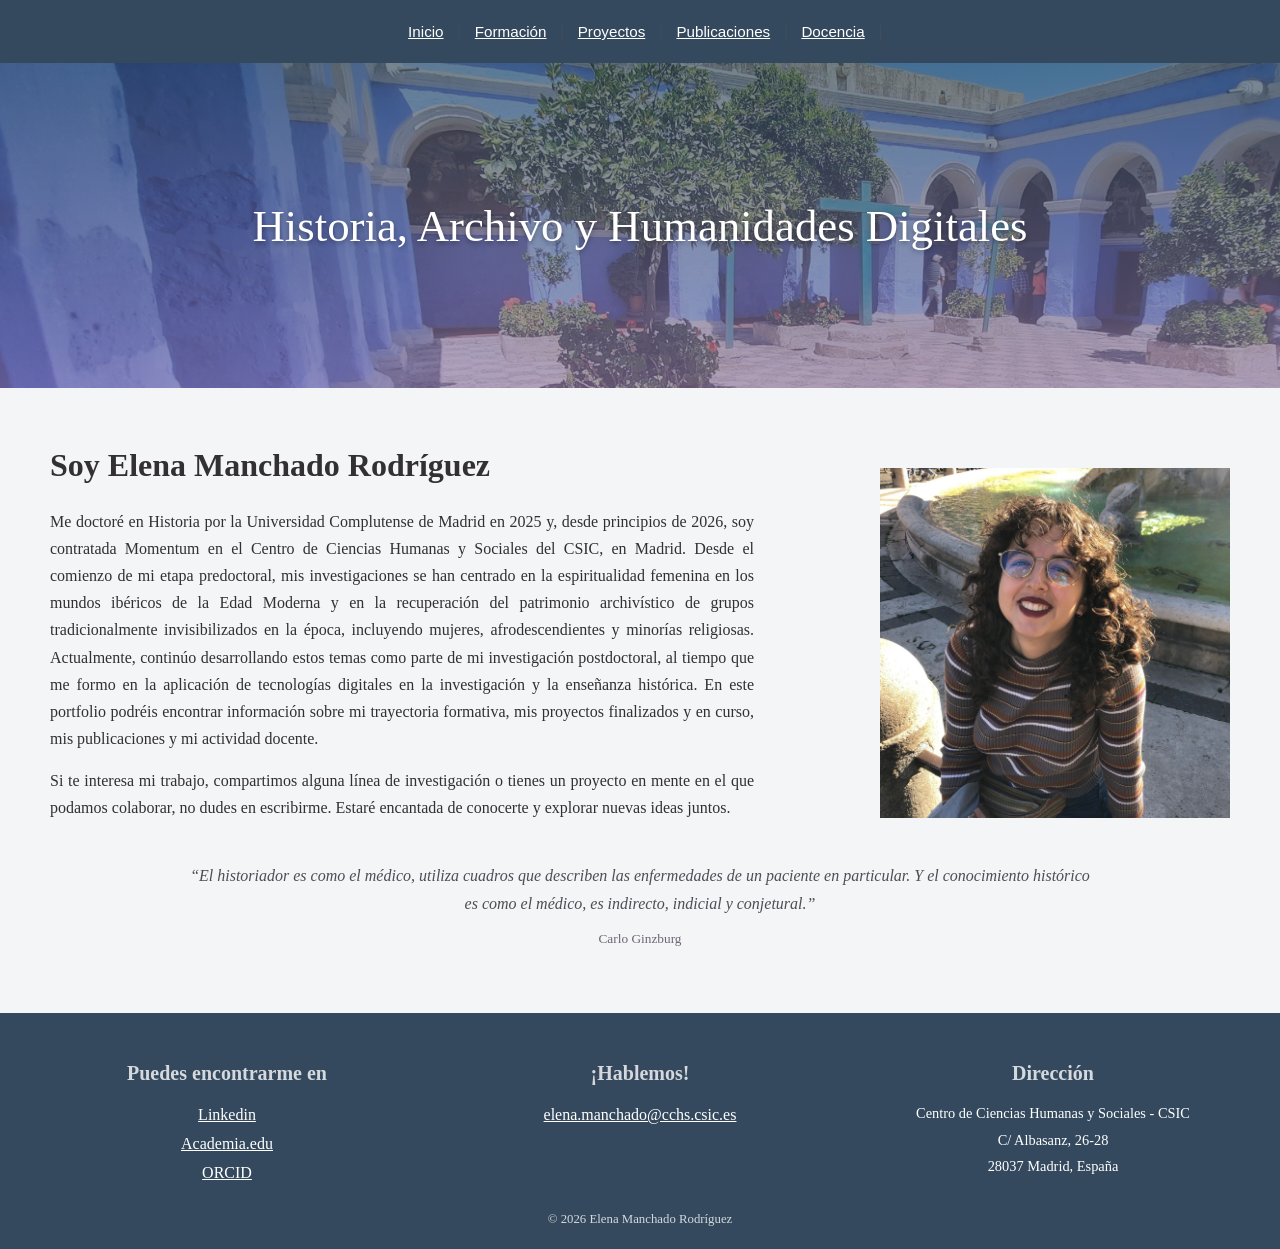
==== index.html @ 0bc9dbd3 "First Commit - Portfolio" ====
<!DOCTYPE html>
<html lang="es">
  <head>
    <meta charset="utf-8">
    <meta name="description" content="Portfolio - Pagina web Complementos Informatica"/>
    <link rel="stylesheet" href="./styles/styles.css">
  </head>
  <body>
    <nav>
     <a href="index.html">Inicio</a> |
     <a href="./content/formación.html">Formación</a> |
     <a href="./content/proyectos.html">Proyectos</a> | 
     <a href="./content/publicaciones.html">Publicaciones</a> | 
     <a href="./content/docencia.html">Docencia</a> |   
    </nav>
   <header class="cabecera">
    <h1>Historia, Archivo y Humanidades Digitales</h1>
    </header>
    <div class="imagen">
      <img src="./images/Foto.jpg" width="300" height="300" alt="Foto de Elena Manchado Rodríguez">
    </div>
    <div id="presentación">
      <h2>Soy Elena Manchado Rodríguez</h2>
      <p>Me doctoré en Historia por la Universidad Complutense de Madrid en 2025 y, desde principios de 2026, soy contratada Momentum en el Centro de Ciencias Humanas y Sociales del CSIC, en Madrid. Desde el comienzo de mi etapa predoctoral, mis investigaciones se han centrado en la espiritualidad femenina en los mundos ibéricos de la Edad Moderna y en la recuperación del patrimonio archivístico de grupos tradicionalmente invisibilizados en la época, incluyendo mujeres, afrodescendientes y minorías religiosas. Actualmente, continúo desarrollando estos temas como parte de mi investigación postdoctoral, al tiempo que me formo en la aplicación de tecnologías digitales en la investigación y la enseñanza histórica. En este portfolio podréis encontrar información sobre mi trayectoria formativa, mis proyectos finalizados y en curso, mis publicaciones y mi actividad docente.</p>
      <p>Si te interesa mi trabajo, compartimos alguna línea de investigación o tienes un proyecto en mente en el que podamos colaborar, no dudes en escribirme. Estaré encantada de conocerte y explorar nuevas ideas juntos.</p></div>
    <div id="cita">
      <q>El historiador es como el médico, utiliza cuadros que describen las enfermedades de un paciente en particular. Y el conocimiento histórico es como el médico, es indirecto, indicial y conjetural.</q><p><small>Carlo Ginzburg</small></p>
    </div>
      <footer>
      <div class="footer-redes">
        <h3>Puedes encontrarme en </h3>
        <p><a href="https://www.linkedin.com/in/elena-manchado-rodr%C3%ADguez-a53380370/" target="_blank" rel="noopener noreferrer">Linkedin</a></p>
        <p><a href="https://csic.academia.edu/ElenaManchadoRodr%C3%ADguez" target="_blank" rel="noopener noreferrer">Academia.edu</a></p>
        <p><a href="https://orcid.org/0009-0008-4334-5726" target="_blank" rel="noopener noreferrer">ORCID</a></p>
      </div>
      <div class="footer-contacto">
        <h3>¡Hablemos!</h3>
        <p><a href="mailto:elena.manchado@cchs.csic.es">elena.manchado@cchs.csic.es</a></p>
      </div>
      <div class="footer-direccion">
        <h3>Dirección</h3>
        <p>Centro de Ciencias Humanas y Sociales - CSIC</p>
        <p>C/ Albasanz, 26-28</p>
        <p>28037 Madrid, España</p> 
      </div>
      <div class="copyright">
       <p>© 2026 Elena Manchado Rodríguez</p>
      </div>
    </footer>
  </body>
</html>
---- styles/styles.css ----
body {
    margin: 0;
    font-family: Georgia, 'Times New Roman', Times, serif, Geneva, Tahoma, sans-serif;
    line-height: 1.7;
    background-color: #f4f5f7;
    color: #4a4f55;
}

nav {
    background-color: #34495e;
    padding: 18px 30px;
    text-align: center;
}
nav a {
    color:#ffff;
    font-family: Arial, Helvetica, sans-serif;
    font-size: 0.95rem;
    margin: 0 10px;
    transition: color 0.3s ease;

}

nav a:hover {
    color:#c9b9d9;
}
.cabecera {
    position: relative;
    height: 325px;
    background-image:
        linear-gradient(
            rgba(52, 73, 94, 0.65),
            rgba(142, 122, 168, 0.65)),
        url("../images/fotoportada.jpg");
    background-size: cover;
    background-position: center;
    display: flex;
    align-items: center;
    justify-content: center;
    text-align: center;
}

.cabecera h1 {
    margin: 0;
    padding: 20px 40px;
    color: white;
    font-size: 2.8rem;
    font-weight: normal;
    text-shadow: 0 2px 5px rgba(0, 0, 0, 0.35);
}   

#cita {
    max-width: 900px;
    width: 80%;
    margin: 20px auto;
    padding: 20px 40px;
    font-size: 1rem;
    font-style: italic;;
    color: #4a4f55;
    line-height: 1.8;
    text-align: center;

}
#cita p {
    width: 90%;
    margin: 5px auto 0;
    font-size: 1rem;
    font-style: normal;
    color: #6d6674;
    text-align: center;
              
}
h2 {
    font-size: 2rem;
    color: #323030;
    margin: 50px 50px 15px;
    text-align: left;
}

h3 {
    font-size: 1.25rem;
    color: #d5d9dd;
    margin: 15px 0;
    text-align: center;
}
p {
    width: 55%;
    height: auto;
    margin-top: 0px;
    margin-bottom: 15px;
    margin-left: 50px;
    text-align: justify;
    color: #323030;
}
img {
    max-width: 100%;
    height: 350px;
    width: 350px;
    display: block;
    margin-top: 80px;
    margin-bottom: 15px;
    margin-right: 50px;
    float: right;
}


#image_container {
    width:100%;
    overflow:auto;
}

#image_left {
    float: right;
    width: 33%;
}

footer {
    background-color: #34495e;
    color: white;
    display: flex;
    flex-wrap: wrap;
    justify-content: space-between;
    padding: 30px 50px 15px;
    font-size: 1rem;
    line-height: 1.5;
    margin-top: 40px;
}
 
.footer-redes, .footer-contacto, .footer-direccion {
    width: 30%;
}

footer p  {
    width: 100%;
    margin: 5px 0;
    text-align: center;
}

.footer-redes a, .footer-contacto a {
    color: white;
    text-decoration: underline;
}

.footer-redes a:hover {
    color: #c9b9d9;

}
.footer-contacto a:hover {
    color: #c9b9d9;
}

.footer-direccion p {
    font-size: 0.9rem;
    color: white;
}   

.copyright {
    width: 100%;
    margin: 15px auto 0;
    font-size: 0.8rem;
}

.copyright p {
    text-align: center;
    color: #d5d9dd;
}
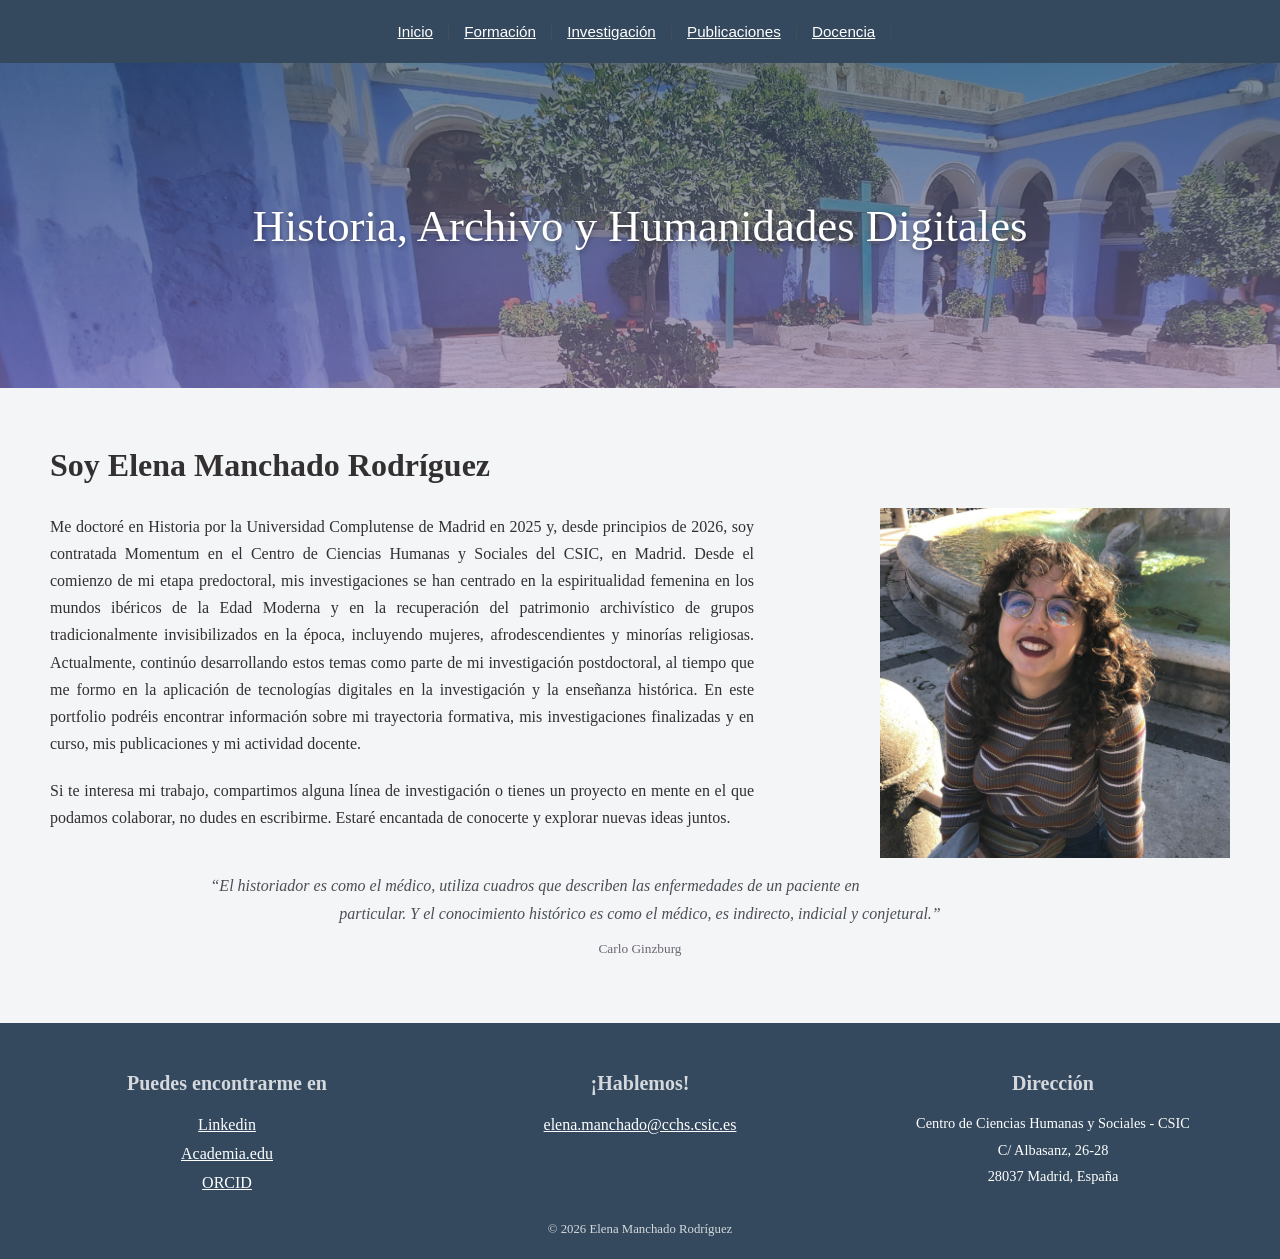
==== commit 82eb90f2: "Trabajo en casa viernes 25" ====
--- a/index.html
+++ b/index.html
@@ -9,7 +9,7 @@
     <nav>
      <a href="index.html">Inicio</a> |
      <a href="./content/formación.html">Formación</a> |
-     <a href="./content/proyectos.html">Proyectos</a> | 
+     <a href="./content/proyectos.html">Investigación</a> | 
      <a href="./content/publicaciones.html">Publicaciones</a> | 
      <a href="./content/docencia.html">Docencia</a> |   
     </nav>
@@ -21,7 +21,7 @@
     </div>
     <div id="presentación">
       <h2>Soy Elena Manchado Rodríguez</h2>
-      <p>Me doctoré en Historia por la Universidad Complutense de Madrid en 2025 y, desde principios de 2026, soy contratada Momentum en el Centro de Ciencias Humanas y Sociales del CSIC, en Madrid. Desde el comienzo de mi etapa predoctoral, mis investigaciones se han centrado en la espiritualidad femenina en los mundos ibéricos de la Edad Moderna y en la recuperación del patrimonio archivístico de grupos tradicionalmente invisibilizados en la época, incluyendo mujeres, afrodescendientes y minorías religiosas. Actualmente, continúo desarrollando estos temas como parte de mi investigación postdoctoral, al tiempo que me formo en la aplicación de tecnologías digitales en la investigación y la enseñanza histórica. En este portfolio podréis encontrar información sobre mi trayectoria formativa, mis proyectos finalizados y en curso, mis publicaciones y mi actividad docente.</p>
+      <p>Me doctoré en Historia por la Universidad Complutense de Madrid en 2025 y, desde principios de 2026, soy contratada Momentum en el Centro de Ciencias Humanas y Sociales del CSIC, en Madrid. Desde el comienzo de mi etapa predoctoral, mis investigaciones se han centrado en la espiritualidad femenina en los mundos ibéricos de la Edad Moderna y en la recuperación del patrimonio archivístico de grupos tradicionalmente invisibilizados en la época, incluyendo mujeres, afrodescendientes y minorías religiosas. Actualmente, continúo desarrollando estos temas como parte de mi investigación postdoctoral, al tiempo que me formo en la aplicación de tecnologías digitales en la investigación y la enseñanza histórica. En este portfolio podréis encontrar información sobre mi trayectoria formativa, mis investigaciones finalizadas y en curso, mis publicaciones y mi actividad docente.</p>
       <p>Si te interesa mi trabajo, compartimos alguna línea de investigación o tienes un proyecto en mente en el que podamos colaborar, no dudes en escribirme. Estaré encantada de conocerte y explorar nuevas ideas juntos.</p></div>
     <div id="cita">
       <q>El historiador es como el médico, utiliza cuadros que describen las enfermedades de un paciente en particular. Y el conocimiento histórico es como el médico, es indirecto, indicial y conjetural.</q><p><small>Carlo Ginzburg</small></p>
--- a/styles/styles.css
+++ b/styles/styles.css
@@ -69,6 +69,7 @@
     text-align: center;
               
 }
+
 h2 {
     font-size: 2rem;
     color: #323030;
@@ -78,16 +79,28 @@
 
 h3 {
     font-size: 1.25rem;
-    color: #d5d9dd;
+    color:#d5d9dd;
     margin: 15px 0;
     text-align: center;
+}
+
+h4 {
+    font-size: 1.25rem;
+    color: #4a4f55;
+    margin: 15px 0;
+    text-align: left;
+}
+
+h5 {
+    font-size: 1.25rem;
+    color: #323030;
+    margin: 50px 50px 15px;
+    text-align: left;
 }
 p {
     width: 55%;
     height: auto;
-    margin-top: 0px;
-    margin-bottom: 15px;
-    margin-left: 50px;
+    margin: 20px 50px 20px; 
     text-align: justify;
     color: #323030;
 }
@@ -96,13 +109,12 @@
     height: 350px;
     width: 350px;
     display: block;
-    margin-top: 80px;
+    margin-top: 120px;
     margin-bottom: 15px;
     margin-right: 50px;
     float: right;
 }
 
-
 #image_container {
     width:100%;
     overflow:auto;
@@ -111,6 +123,94 @@
 #image_left {
     float: right;
     width: 33%;
+}
+
+ ul {
+    width: 90%;
+    list-style-type: disc;
+    margin-left: 60px;
+    padding: 0px;
+    color: #323030;
+    line-height: 2;
+}
+
+ul a {
+    color: #34495e;
+    text-decoration: underline;
+    transition: color 0.3s ease;
+}
+
+ul a:hover {
+    color: #8e7aa8;
+}
+
+.proyecto {
+    width: 95%;
+    max-width: 1200px;
+    margin: 40px auto;
+    background-color: #ffffff;
+    margin-bottom: 30px;
+    border-radius: 12px;
+    box-shadow:
+        0 4px 8px rgba(52, 73, 94, 0.08),
+        0 10px 25px rgba(52, 73, 94, 0.10);
+    overflow: hidden;
+    transition: transform 0.3s ease, box-shadow 0.3s ease;
+}
+
+.proyecto:hover {
+    transform: translateY(-3px);
+    box-shadow:
+        0 6px 12px rgba(52, 73, 94, 0.10),
+        0 15px 30px rgba(142, 122, 168, 0.15);
+}
+.proyecto summary {
+    list-style: none;
+    cursor: pointer;
+}
+
+.proyecto summary::-webkit-details-marker {
+    display: none;
+}
+
+.proyecto-header {
+    display: grid;
+    grid-template-columns: 220px 1fr auto;
+    align-items: center;
+    gap: 30px;
+    padding: 22px;
+}
+
+.proyecto-imagen {
+    width: 250px;
+    height: 250px;
+    object-fit: cover;
+    border-radius: 8px;
+    display: block;
+    margin: 0;
+    float: none;
+}
+
+.boton {
+    display: inline-block;
+    margin-top: 25px;
+    padding: 9px 18px;
+    border: 1px solid #34495e;
+    border-radius: 25px;
+    color: #34495e;
+    background-color: transparent;
+    font-family: Arial, Helvetica, sans-serif;
+    font-size: 0.85rem;
+    text-decoration: none;
+    white-space: nowrap;
+    transition: 
+        background-color 0.3s ease,
+        color 0.3s ease;
+}
+
+.boton:hover {
+    background-color: #34495e;
+    color: white;
 }
 
 footer {
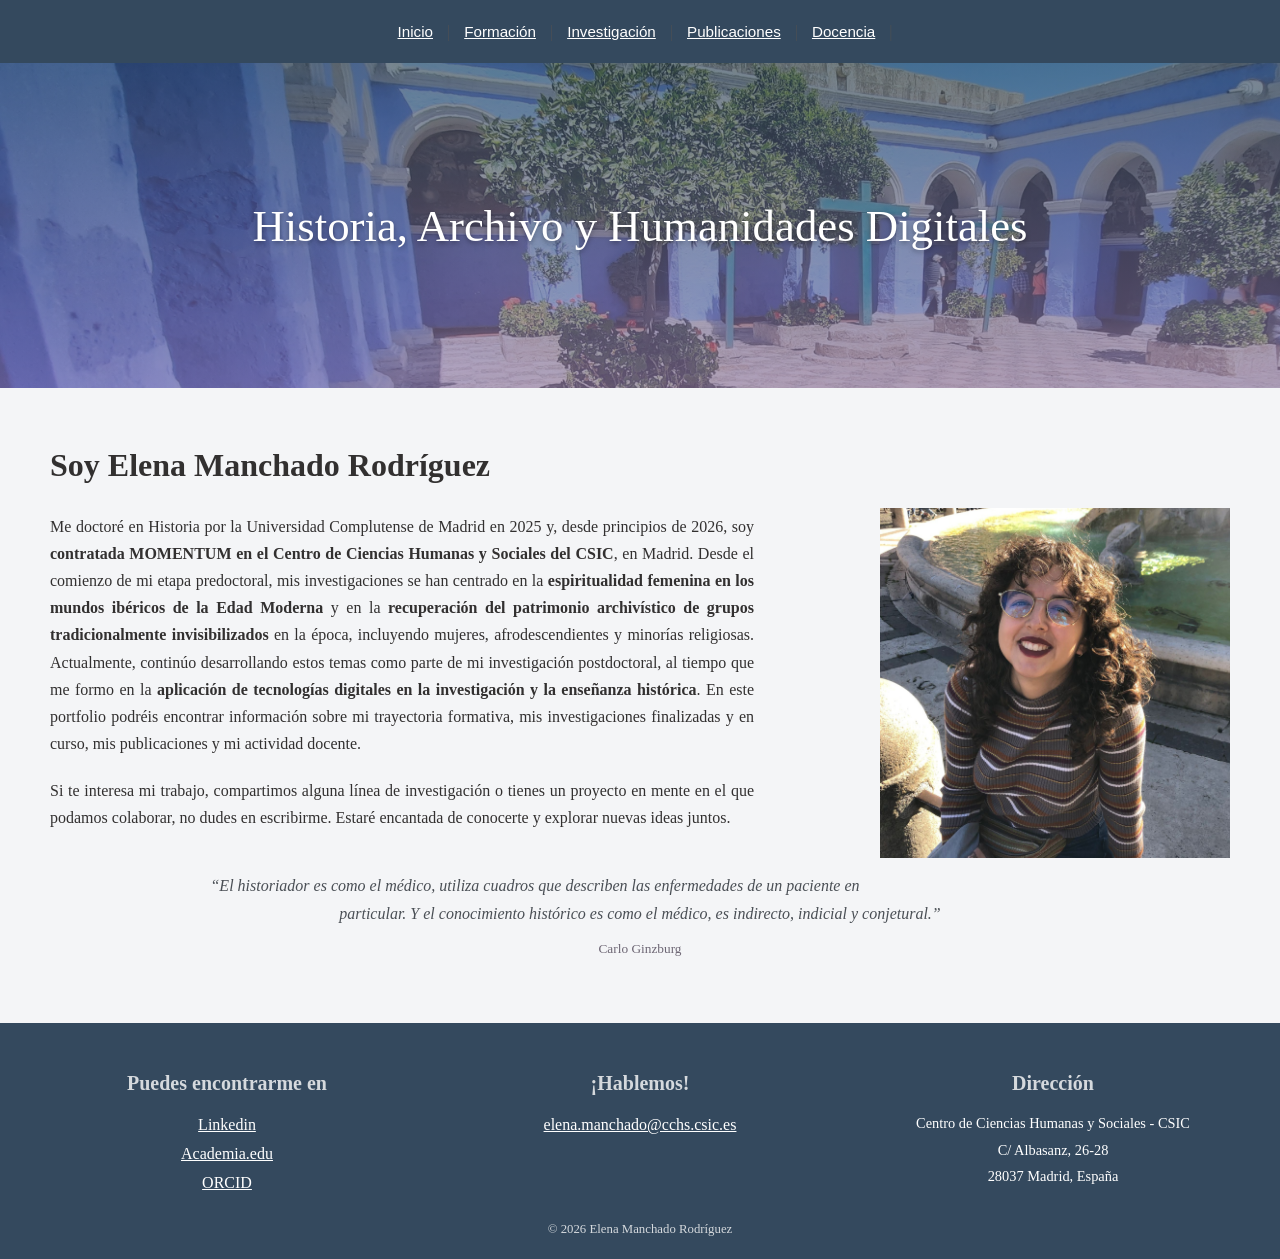
==== commit 64d96e82: "Sesión trabajo 28 septiembre" ====
--- a/index.html
+++ b/index.html
@@ -21,7 +21,7 @@
     </div>
     <div id="presentación">
       <h2>Soy Elena Manchado Rodríguez</h2>
-      <p>Me doctoré en Historia por la Universidad Complutense de Madrid en 2025 y, desde principios de 2026, soy contratada Momentum en el Centro de Ciencias Humanas y Sociales del CSIC, en Madrid. Desde el comienzo de mi etapa predoctoral, mis investigaciones se han centrado en la espiritualidad femenina en los mundos ibéricos de la Edad Moderna y en la recuperación del patrimonio archivístico de grupos tradicionalmente invisibilizados en la época, incluyendo mujeres, afrodescendientes y minorías religiosas. Actualmente, continúo desarrollando estos temas como parte de mi investigación postdoctoral, al tiempo que me formo en la aplicación de tecnologías digitales en la investigación y la enseñanza histórica. En este portfolio podréis encontrar información sobre mi trayectoria formativa, mis investigaciones finalizadas y en curso, mis publicaciones y mi actividad docente.</p>
+      <p>Me doctoré en Historia por la Universidad Complutense de Madrid en 2025 y, desde principios de 2026, soy <strong>contratada MOMENTUM en el Centro de Ciencias Humanas y Sociales del CSIC</strong>, en Madrid. Desde el comienzo de mi etapa predoctoral, mis investigaciones se han centrado en la <strong>espiritualidad femenina en los mundos ibéricos de la Edad Moderna </strong> y en la <strong>recuperación del patrimonio archivístico de grupos tradicionalmente invisibilizados </strong>en la época, incluyendo mujeres, afrodescendientes y minorías religiosas. Actualmente, continúo desarrollando estos temas como parte de mi investigación postdoctoral, al tiempo que me formo en la <strong>aplicación de tecnologías digitales en la investigación y la enseñanza histórica</strong>. En este portfolio podréis encontrar información sobre mi trayectoria formativa, mis investigaciones finalizadas y en curso, mis publicaciones y mi actividad docente.</p>
       <p>Si te interesa mi trabajo, compartimos alguna línea de investigación o tienes un proyecto en mente en el que podamos colaborar, no dudes en escribirme. Estaré encantada de conocerte y explorar nuevas ideas juntos.</p></div>
     <div id="cita">
       <q>El historiador es como el médico, utiliza cuadros que describen las enfermedades de un paciente en particular. Y el conocimiento histórico es como el médico, es indirecto, indicial y conjetural.</q><p><small>Carlo Ginzburg</small></p>
--- a/styles/styles.css
+++ b/styles/styles.css
@@ -48,6 +48,27 @@
     text-shadow: 0 2px 5px rgba(0, 0, 0, 0.35);
 }   
 
+.cabecera-proyecto1 {
+    background-image:
+        linear-gradient(
+            rgba(52, 73, 94, 0.65),
+            rgba(142, 122, 168, 0.65)
+        ),
+        url("../images/proyectotesis.jpg");
+    background-position: center ;
+}
+    
+
+.cabecera-proyecto2 {
+    background-image:
+        linear-gradient(
+            rgba(52, 73, 94, 0.65),
+            rgba(142, 122, 168, 0.65)
+        ),
+        url("../images/proyecto2foto.jpg");
+    background-position: bottom ;
+}
+
 #cita {
     max-width: 900px;
     width: 80%;
@@ -126,7 +147,7 @@
 }
 
  ul {
-    width: 90%;
+    width: 92%;
     list-style-type: disc;
     margin-left: 60px;
     padding: 0px;
@@ -213,6 +234,26 @@
     color: white;
 }
 
+.descripcion-proyecto h5 {
+    margin: 25px 50px 10px;
+}
+
+.descripcion-proyecto p {
+    width: 90%;
+    text-align: justify;
+    margin-bottom: 10px;
+}
+
+.descripcion-proyecto a {
+    color: #34495e;
+    text-decoration: underline;
+    transition: color 0.3s ease;
+}
+
+.descripcion-proyecto a:hover {
+    color: #8e7aa8;
+}
+
 footer {
     background-color: #34495e;
     color: white;
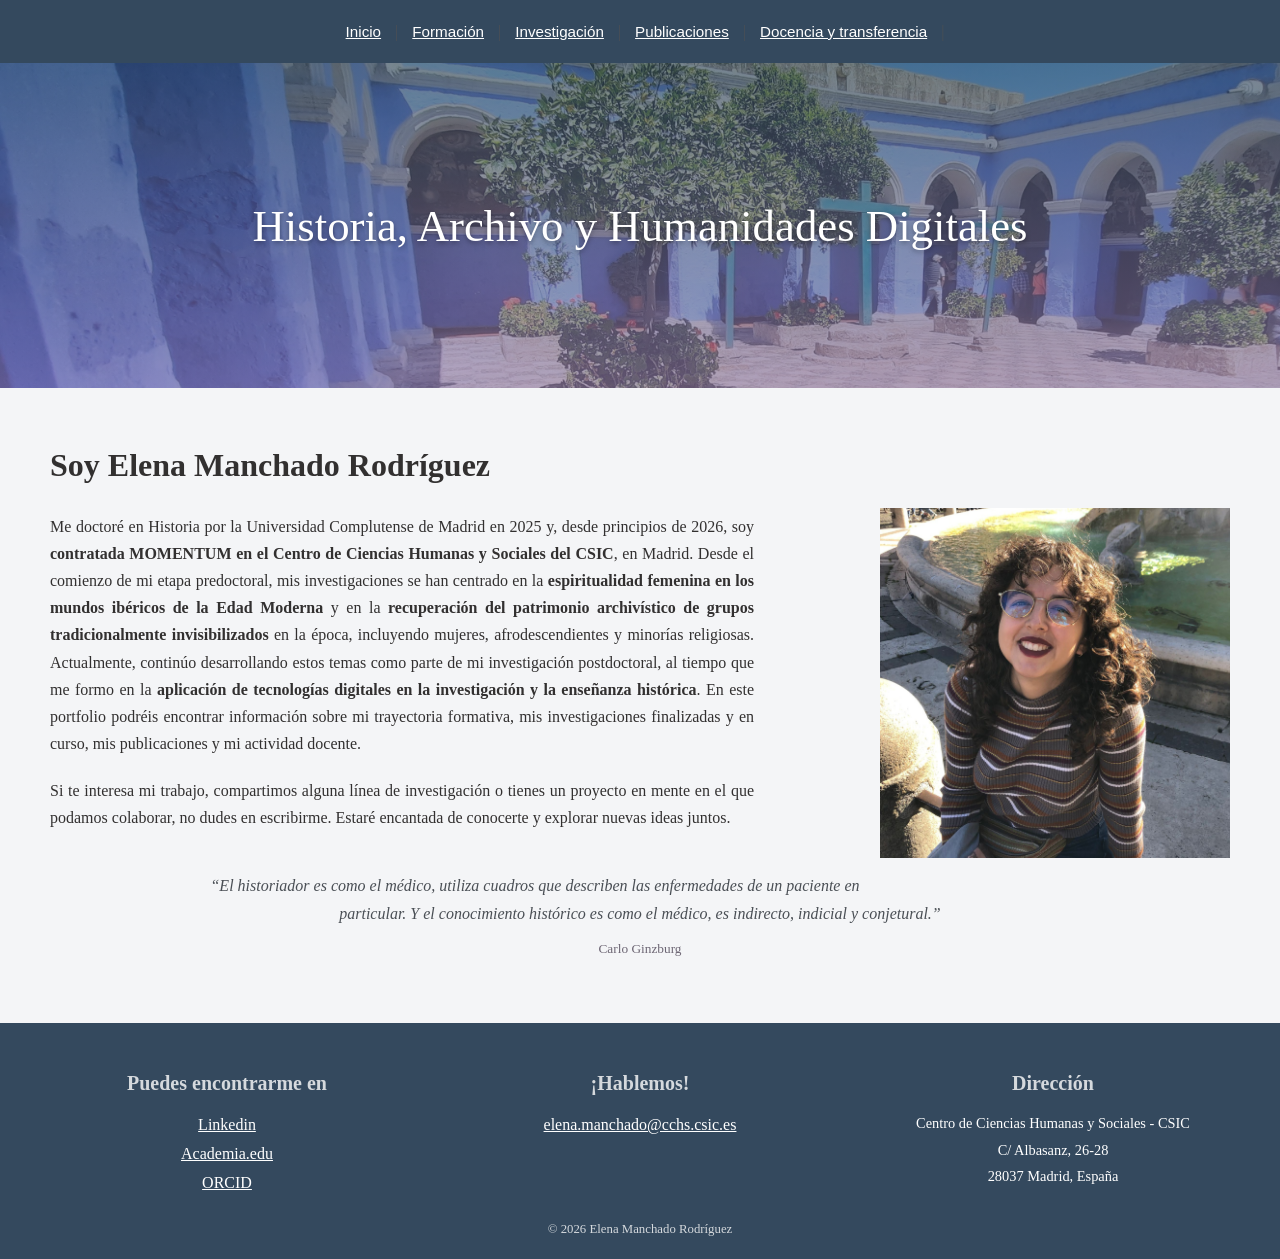
==== commit 143a8853: "Sesión 28 septiembre 2" ====
--- a/index.html
+++ b/index.html
@@ -11,7 +11,7 @@
      <a href="./content/formación.html">Formación</a> |
      <a href="./content/proyectos.html">Investigación</a> | 
      <a href="./content/publicaciones.html">Publicaciones</a> | 
-     <a href="./content/docencia.html">Docencia</a> |   
+     <a href="./content/docencia.html">Docencia y transferencia</a> |   
     </nav>
    <header class="cabecera">
     <h1>Historia, Archivo y Humanidades Digitales</h1>
--- a/styles/styles.css
+++ b/styles/styles.css
@@ -57,7 +57,6 @@
         url("../images/proyectotesis.jpg");
     background-position: center ;
 }
-    
 
 .cabecera-proyecto2 {
     background-image:
@@ -69,6 +68,15 @@
     background-position: bottom ;
 }
 
+.cabecera-proyecto3 {
+    background-image:
+        linear-gradient(
+            rgba(52, 73, 94, 0.65),
+            rgba(142, 122, 168, 0.65)
+        ),
+        url("../images/proyectocarteras.jpg");
+    background-position: center ;
+}
 #cita {
     max-width: 900px;
     width: 80%;
@@ -254,6 +262,43 @@
     color: #8e7aa8;
 }
 
+.docenciatexto {
+    width: 90%;
+    margin: 0 auto;
+}
+ .docenciatexto p {
+    width: 60%;
+    margin: 30px 0;
+    text-align: justify;
+}
+
+.docenciatexto img {
+    float: right;
+    width: 33%;
+    height: 300px;
+    object-fit: cover;
+    margin: 125px 0 20px 60px;
+}
+
+.docenciatexto ul {
+    width: 50%;
+    list-style-type: disc;
+    margin-left: 60px;
+    padding: 0px;
+    color: #323030;
+    line-height: 2    
+}
+
+.docenciatexto a {
+    color: #34495e;
+    text-decoration: underline;
+    transition: color 0.3s ease;
+}
+
+.docenciatexto a:hover {
+    color: #8e7aa8;
+}
+
 footer {
     background-color: #34495e;
     color: white;
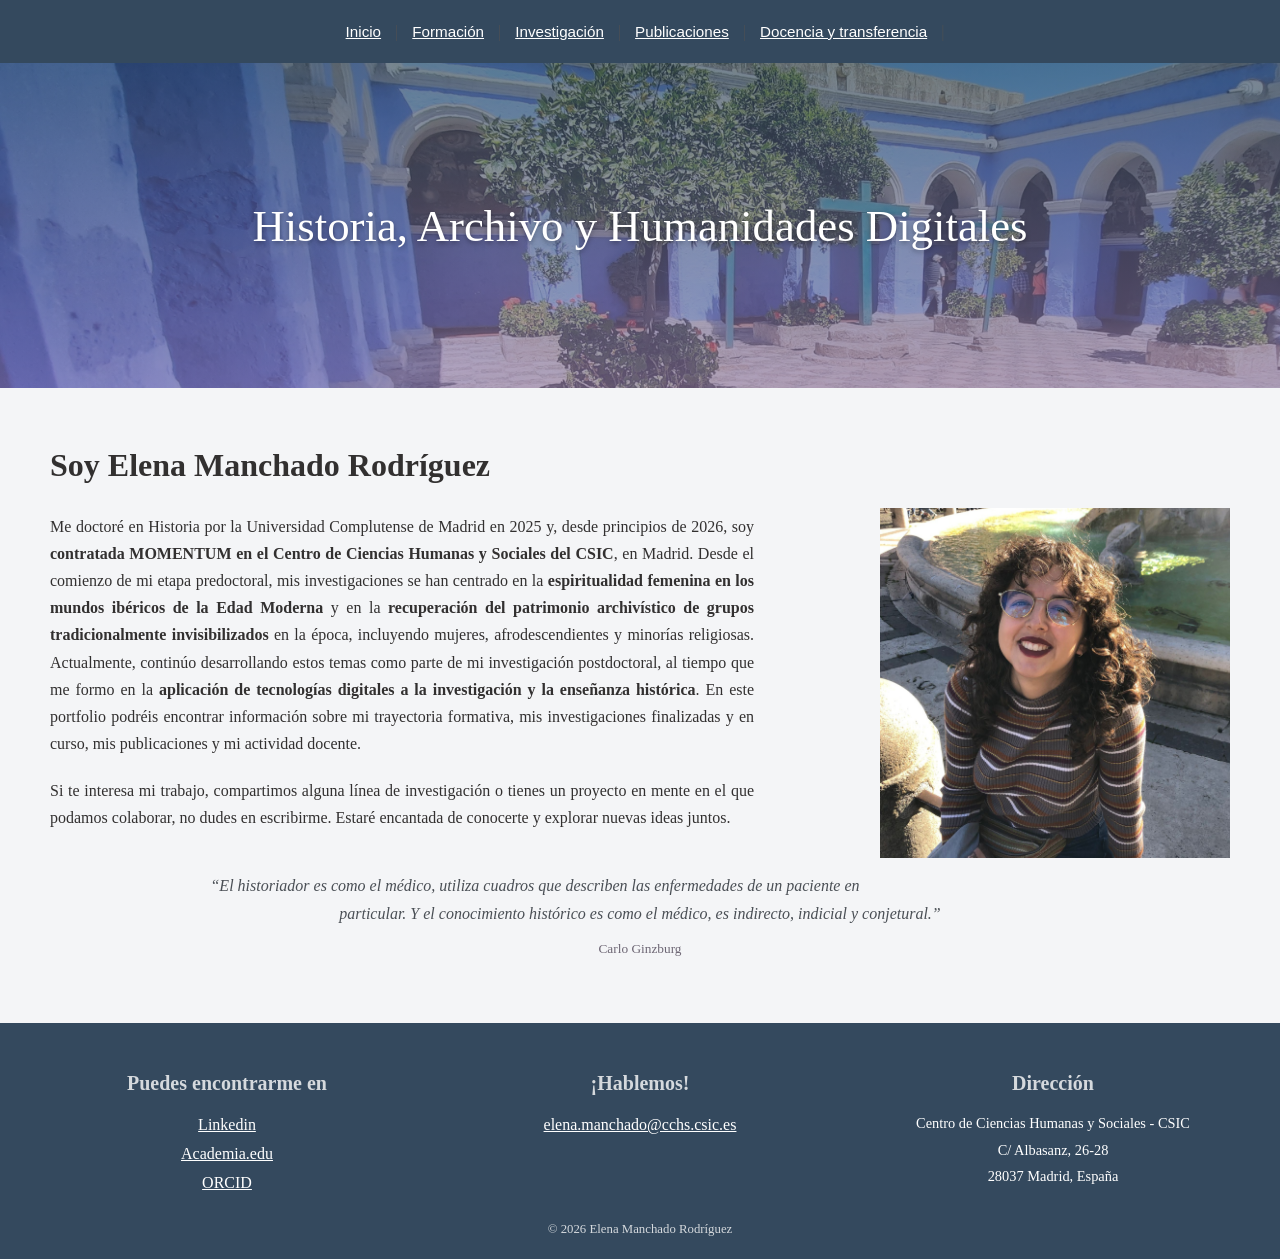
==== commit 67afd6c7: "Final commit sesión 28 sept" ====
--- a/index.html
+++ b/index.html
@@ -21,7 +21,7 @@
     </div>
     <div id="presentación">
       <h2>Soy Elena Manchado Rodríguez</h2>
-      <p>Me doctoré en Historia por la Universidad Complutense de Madrid en 2025 y, desde principios de 2026, soy <strong>contratada MOMENTUM en el Centro de Ciencias Humanas y Sociales del CSIC</strong>, en Madrid. Desde el comienzo de mi etapa predoctoral, mis investigaciones se han centrado en la <strong>espiritualidad femenina en los mundos ibéricos de la Edad Moderna </strong> y en la <strong>recuperación del patrimonio archivístico de grupos tradicionalmente invisibilizados </strong>en la época, incluyendo mujeres, afrodescendientes y minorías religiosas. Actualmente, continúo desarrollando estos temas como parte de mi investigación postdoctoral, al tiempo que me formo en la <strong>aplicación de tecnologías digitales en la investigación y la enseñanza histórica</strong>. En este portfolio podréis encontrar información sobre mi trayectoria formativa, mis investigaciones finalizadas y en curso, mis publicaciones y mi actividad docente.</p>
+      <p>Me doctoré en Historia por la Universidad Complutense de Madrid en 2025 y, desde principios de 2026, soy <strong>contratada MOMENTUM en el Centro de Ciencias Humanas y Sociales del CSIC</strong>, en Madrid. Desde el comienzo de mi etapa predoctoral, mis investigaciones se han centrado en la <strong>espiritualidad femenina en los mundos ibéricos de la Edad Moderna </strong> y en la <strong>recuperación del patrimonio archivístico de grupos tradicionalmente invisibilizados </strong>en la época, incluyendo mujeres, afrodescendientes y minorías religiosas. Actualmente, continúo desarrollando estos temas como parte de mi investigación postdoctoral, al tiempo que me formo en la <strong>aplicación de tecnologías digitales a la investigación y la enseñanza histórica</strong>. En este portfolio podréis encontrar información sobre mi trayectoria formativa, mis investigaciones finalizadas y en curso, mis publicaciones y mi actividad docente.</p>
       <p>Si te interesa mi trabajo, compartimos alguna línea de investigación o tienes un proyecto en mente en el que podamos colaborar, no dudes en escribirme. Estaré encantada de conocerte y explorar nuevas ideas juntos.</p></div>
     <div id="cita">
       <q>El historiador es como el médico, utiliza cuadros que describen las enfermedades de un paciente en particular. Y el conocimiento histórico es como el médico, es indirecto, indicial y conjetural.</q><p><small>Carlo Ginzburg</small></p>
--- a/styles/styles.css
+++ b/styles/styles.css
@@ -154,6 +154,26 @@
     width: 33%;
 }
 
+.introformacion p {
+    width: 90%;
+    margin-top: 30px;
+    margin-bottom:0;
+}
+
+.introformacion a {
+    color: #34495e;
+    text-decoration: underline;
+    transition: color 0.3s ease;
+}
+
+.introformacion a:hover {
+    color: #8e7aa8;
+}
+
+.introformacion h2 {
+    margin-top: 30px;
+}
+
  ul {
     width: 92%;
     list-style-type: disc;
@@ -266,7 +286,7 @@
     width: 90%;
     margin: 0 auto;
 }
- .docenciatexto p {
+.docenciatexto p {
     width: 60%;
     margin: 30px 0;
     text-align: justify;
@@ -275,11 +295,20 @@
 .docenciatexto img {
     float: right;
     width: 33%;
-    height: 300px;
+    height: 250px;
     object-fit: cover;
-    margin: 125px 0 20px 60px;
-}
-
+    margin: 15px 0 20px 60px;
+    clear:both;
+}
+
+#foto2docencia {
+    float: right;
+    width: 33%;
+    height: 250px;
+    object-fit: cover;
+    margin: 60px 0 20px 15px;
+    clear: both;
+}
 .docenciatexto ul {
     width: 50%;
     list-style-type: disc;
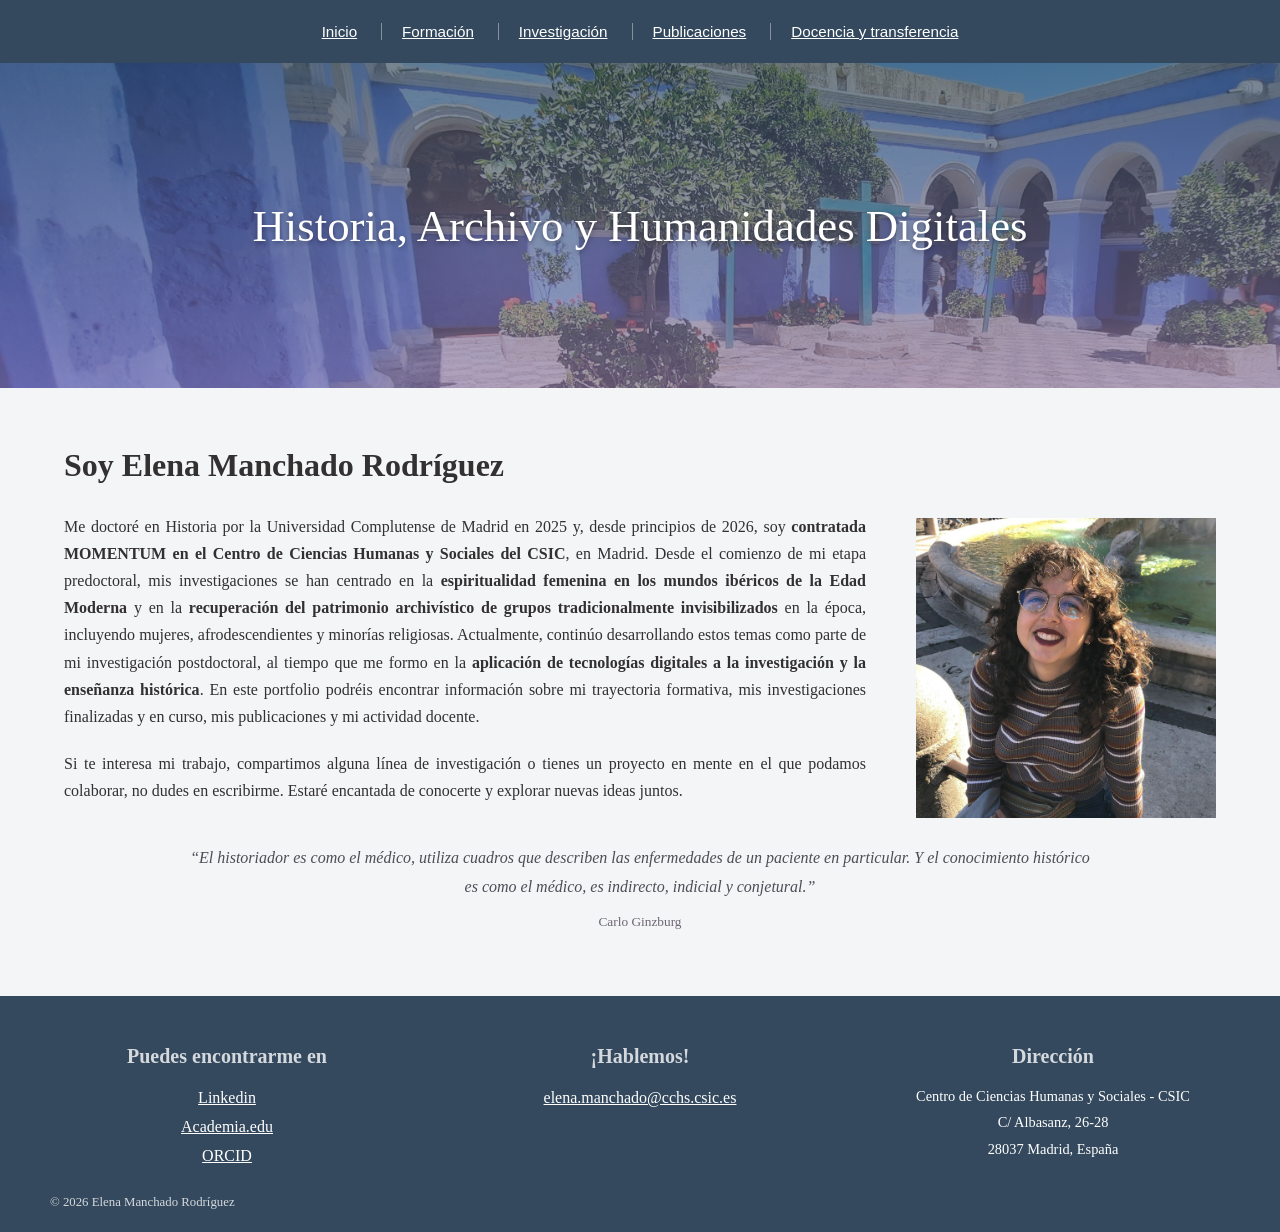
==== commit f4a1c7db: "más soluciones" ====
--- a/index.html
+++ b/index.html
@@ -4,14 +4,15 @@
     <meta charset="utf-8">
     <meta name="description" content="Portfolio - Pagina web Complementos Informatica"/>
     <link rel="stylesheet" href="./styles/styles.css">
+    <meta name="viewport" content="width=device-width, initial-scale=1.0">
   </head>
   <body>
     <nav>
-     <a href="index.html">Inicio</a> |
-     <a href="./content/formación.html">Formación</a> |
-     <a href="./content/proyectos.html">Investigación</a> | 
-     <a href="./content/publicaciones.html">Publicaciones</a> | 
-     <a href="./content/docencia.html">Docencia y transferencia</a> |   
+     <a href="index.html">Inicio</a> 
+     <a href="./content/formacion.html">Formación</a> 
+     <a href="./content/proyectos.html">Investigación</a> 
+     <a href="./content/publicaciones.html">Publicaciones</a> 
+     <a href="./content/docencia.html">Docencia y transferencia</a> 
     </nav>
    <header class="cabecera">
     <h1>Historia, Archivo y Humanidades Digitales</h1>
@@ -50,4 +51,4 @@
   </body>
 </html>
 
-  +  
--- a/styles/styles.css
+++ b/styles/styles.css
@@ -17,12 +17,17 @@
     font-size: 0.95rem;
     margin: 0 10px;
     transition: color 0.3s ease;
-
+}
+
+nav a + a {
+    border-left: 1px solid rgba(255, 255, 255, 0.4);
+    padding-left: 20px;
 }
 
 nav a:hover {
     color:#c9b9d9;
 }
+
 .cabecera {
     position: relative;
     height: 325px;
@@ -65,7 +70,7 @@
             rgba(142, 122, 168, 0.65)
         ),
         url("../images/proyecto2foto.jpg");
-    background-position: bottom ;
+    background-position: bottom;
 }
 
 .cabecera-proyecto3 {
@@ -77,6 +82,19 @@
         url("../images/proyectocarteras.jpg");
     background-position: center ;
 }
+
+.cabecera-proyecto1 h1 {
+    max-width: 1200px;
+}
+
+.cabecera-proyecto2 h1 {
+    max-width: 1200px;
+}
+
+.cabecera-proyecto3 h1 {
+    max-width: 1200px;
+}  
+
 #cita {
     max-width: 900px;
     width: 80%;
@@ -128,11 +146,28 @@
 }
 p {
     width: 55%;
+    max-width: 1200px;
     height: auto;
     margin: 20px 50px 20px; 
     text-align: justify;
     color: #323030;
 }
+
+#presentación {
+    width: 90%;
+    max-width: 1200px;
+    margin: 0 auto;
+}
+
+#presentación h2 {
+    margin: 50px 0 15px;
+}
+
+#presentación p {
+    width: 70%;
+    margin: 20px 0;
+}
+
 img {
     max-width: 100%;
     height: 350px;
@@ -144,6 +179,20 @@
     float: right;
 }
 
+.imagen {
+    width: 90%;
+    max-width: 1200px;
+    margin: 0 auto;
+}
+
+.imagen img {
+    width: 300px;
+    height: 300px;
+    object-fit: cover;
+    margin: 130px 0px 20px 50px;
+    float: right;
+}
+
 #image_container {
     width:100%;
     overflow:auto;
@@ -152,6 +201,12 @@
 #image_left {
     float: right;
     width: 33%;
+}
+
+.introformacion {
+    width: 90%;
+    max-width: 1200px;
+    margin: 0 auto;
 }
 
 .introformacion p {
@@ -262,8 +317,13 @@
     color: white;
 }
 
+.descripcion-proyecto {
+    max-width:1200px;
+    margin: 0 auto;
+}
 .descripcion-proyecto h5 {
     margin: 25px 50px 10px;
+    max-width:1200px;
 }
 
 .descripcion-proyecto p {
@@ -282,40 +342,48 @@
     color: #8e7aa8;
 }
 
+.publicaciones {
+    max-width: 1200px;
+    margin: 0 auto;
+}
+
 .docenciatexto {
     width: 90%;
+    max-width: 1200px;
     margin: 0 auto;
-}
+    overflow: auto;
+}
+
 .docenciatexto p {
-    width: 60%;
+    width: 65%;
     margin: 30px 0;
     text-align: justify;
 }
 
 .docenciatexto img {
     float: right;
-    width: 33%;
-    height: 250px;
+    width: 300px;
+    height: 300px;
     object-fit: cover;
-    margin: 15px 0 20px 60px;
-    clear:both;
-}
-
-#foto2docencia {
-    float: right;
-    width: 33%;
-    height: 250px;
-    object-fit: cover;
-    margin: 60px 0 20px 15px;
+    margin: 30px 20px 0px 0px;
+}
+
+#foto2 {
     clear: both;
-}
+    margin-top: 10px;
+}
+
 .docenciatexto ul {
-    width: 50%;
+    width: 65%;
     list-style-type: disc;
-    margin-left: 60px;
+    margin: 20px 0 30 px 40px;
     padding: 0px;
     color: #323030;
-    line-height: 2    
+    line-height: 2;   
+}
+
+.docenciatexto li{
+    margin-bottom: 8px;
 }
 
 .docenciatexto a {
@@ -375,6 +443,96 @@
 }
 
 .copyright p {
-    text-align: center;
+    text-align: left;
     color: #d5d9dd;
-}+}
+@media (max-width: 768px) {
+
+    nav {
+        display: flex;
+        flex-wrap: wrap;
+        justify-content: center;
+        gap: 8px 16px;
+        padding: 12px 10px;
+    }
+
+    nav a { margin: 0; font-size: 0.9rem; }
+
+    nav a + a { border-left: none; padding-left: 0; }
+
+    .cabecera { height: auto; min-height: 220px; }
+    .cabecera h1 { font-size: 1.8rem; padding: 20px; }
+
+    #presentación, .introformacion, .docenciatexto, .imagen {
+        width: 100%;
+    }
+
+    
+    h2, h5,
+    #presentación h2,
+    .introformacion h2,
+    .descripcion-proyecto h5 {
+        margin: 30px 20px 10px;
+    }
+    h2 { font-size: 1.6rem; }
+
+   
+    p,
+    #presentación p,
+    .introformacion p,
+    .descripcion-proyecto p,
+    .docenciatexto p {
+        width: auto;
+        margin: 15px 20px;
+        text-align: left;
+    }
+
+    
+    ul,
+    .docenciatexto ul {
+        width: auto;
+        margin: 15px 20px;
+        padding-left: 20px;
+    }
+
+    
+    img,
+    .imagen img,
+    .docenciatexto img {
+        float: none;
+        display: block;
+        width: 80%;
+        max-width: 320px;
+        height: auto;
+        margin: 25px auto;
+    }
+    .imagen img { aspect-ratio: 1 / 1; object-fit: cover; }
+    #image_left { float: none; width: 100%; }
+
+   
+    #cita { width: 90%; padding: 15px 10px; }
+
+   
+    .proyecto { width: 92%; }
+    .proyecto-header {
+        grid-template-columns: 1fr;
+        gap: 15px;
+        padding: 15px;
+    }
+    .proyecto-imagen { width: 100%; height: auto; }
+
+   
+    footer {
+        flex-direction: column;
+        align-items: center;
+        text-align: center;
+        padding: 25px 20px 15px;
+    }
+    .footer-redes,
+    .footer-contacto,
+    .footer-direccion {
+        width: 100%;
+        margin-bottom: 20px;
+    }
+    .copyright p { text-align: center; }
+}
